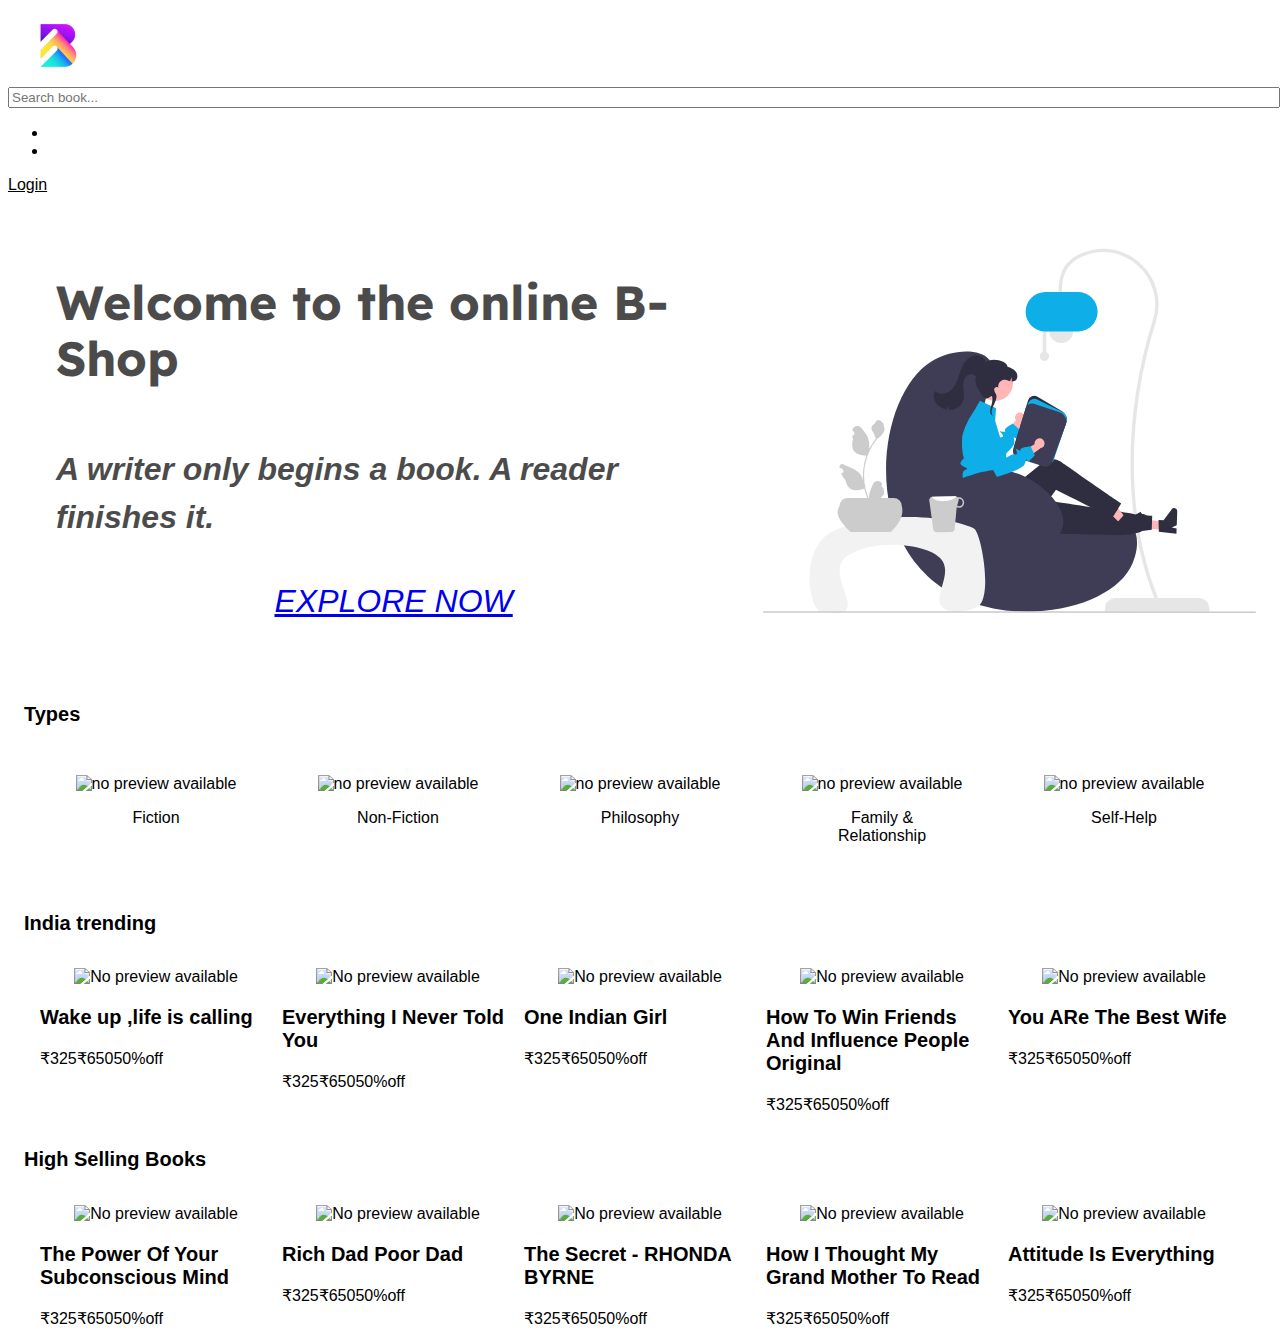
==== index.html @ 9d9bdd07 "Fix: Links updated" ====
<!DOCTYPE html>
<html lang="en">
  <head>
    <meta charset="UTF-8" />
    <meta http-equiv="X-UA-Compatible" content="IE=edge" />
    <meta name="viewport" content="width=device-width, initial-scale=1.0" />
    <!-- || Treatise-ui link -->
    <link
      rel="stylesheet"
      href="https://treatiseui.netlify.app/CSS/global.css"
    />
    <!-- || Main css link -->
    <link rel="stylesheet" href="/CSS/style.css" />
    <!-- || Fontawesome icon link -->
    <script
      src="https://kit.fontawesome.com/01d7227a07.js"
      crossorigin="anonymous"
    ></script>
    <title>Home page screen</title>
  </head>
  <body>
    <section class="main-section">
      <!-- || Navbar starts -->
      <nav class="navigation">
        <span class="hamburger-icon">
          <i class="fas fa-bars"></i>
        </span>
        <div class="nav-left-section">
          <img
            src="/Images/bookl.jpg"
            class="logo"
            alt="no preview available"
          />
        </div>
        <div class="search-icon">
          <i class="fas fa-search"></i>
        </div>
        <div class="search-bar">
          <i class="fas fa-search"></i>
          <input
            class="search-input"
            type="text"
            placeholder="Search book..."
          />
        </div>
        <div class="nav-right-section">
          <ul class="secondary-list">
            <li class="favorites-list-item">
              <a href="/Pages/Wishlist/wishlist.html" class="btn">
                <i class="fas fa-heart"></i>
              </a>
            </li>
            <li class="cart-list-item">
              <a href="Pages/CartManagement/cartpage.html" class="btn">
                <i class="fas fa-shopping-cart"></i>
              </a>
            </li>
          </ul>
          <a href="/Pages/Login/login.html" class="login-link"><span>Login</span></a>
        </div>
      </nav>
      <!-- || Navbar ends -->

      <div class="app-intro">
        <div class="intro-section">
          <h1>Welcome to the online B-Shop</h1>
          <h2><i>A writer only begins a book. A reader finishes it.</i></h2>
          <a class="btn is-solid cta-button" href="/Pages/ProductList/productlist.html"
            ><i>Explore Now</i></a
          >
        </div>
        <img src="/Images/Introimage.svg" class="image" alt="intro image" />
      </div>

      <h1 class="heading">Types</h1>
      <div class="grid-category">
        <!-- || Books type starts-->
        <div class="book-type">
          <div class="type type-fiction">
            <img
              src="https://n2.sdlcdn.com/imgs/e/h/m/Fiction-0ba2f.jpg"
              alt="no preview available"
            />
            <p>Fiction</p>
          </div>
          <div class="type type-nonfiction">
            <img
              src="https://n2.sdlcdn.com/imgs/e/h/m/NonFiction-3fef2.jpg"
              alt="no preview available"
            />
            <p>Non-Fiction</p>
          </div>
          <div class="type type-philosophy">
            <img
              src="https://n4.sdlcdn.com/imgs/e/h/m/philosphy-ed2c5.jpg"
              alt="no preview available"
            />
            <p>Philosophy</p>
          </div>
          <div class="type type-family">
            <img
              src="https://n3.sdlcdn.com/imgs/e/h/m/family-fcca1.jpg"
              alt="no preview available"
            />
            <p>Family & Relationship</p>
          </div>
          <div class="type type-selfhelp">
            <img
              src="https://n2.sdlcdn.com/imgs/e/h/m/SelfHelp-eeb2f.jpg"
              alt="no preview available"
            />
            <p>Self-Help</p>
          </div>
        </div>
        <!-- || Books category ends -->

        <!-- || Books trending starts -->
        <h1 class="heading">India trending</h1>
        <div class="book-trending">
          <div class="card">
            <div class="card-image-container">
              <img
                class="book-image"
                src="https://rukminim1.flixcart.com/image/312/312/jt7jhjk0/book/6/0/7/wake-up-life-is-calling-original-imafehzjxbac5hsz.jpeg?q=70"
                alt="No preview available"
              />
            </div>
            <div class="card-body">
              <h3 class="card-title">Wake up ,life is calling</h3>
              <p class="card-sell-price">
                <span>₹325</span><span class="card-cost-price">₹650</span
                ><span class="card-discount">50%off</span>
              </p>
            </div>
          </div>
          <div class="card">
            <div class="card-image-container">
              <img
                class="book-image"
                src="https://rukminim1.flixcart.com/image/312/312/kgzg8sw0/book/8/5/3/everything-i-never-told-you-original-imafx3s2fzftvehp.jpeg?q=70"
                alt="No preview available"
              />
            </div>
            <div class="card-body">
              <h3 class="card-title">Everything I Never Told You</h3>
              <p class="card-sell-price">
                <span>₹325</span><span class="card-cost-price">₹650</span
                ><span class="card-discount">50%off</span>
              </p>
            </div>
          </div>
          <div class="card">
            <div class="card-image-container">
              <img
                class="book-image"
                src="https://rukminim1.flixcart.com/image/312/312/ki96c280-0/book/3/p/n/one-indian-girl-original-imafy2zrymfbtygz.jpeg?q=70"
                alt="No preview available"
              />
            </div>
            <div class="card-body">
              <h3 class="card-title">One Indian Girl</h3>
              <p class="card-sell-price">
                <span>₹325</span><span class="card-cost-price">₹650</span
                ><span class="card-discount">50%off</span>
              </p>
            </div>
          </div>
          <div class="card">
            <div class="card-image-container">
              <img
                class="book-image"
                src="https://rukminim1.flixcart.com/image/312/312/krxtrww0/book/g/8/1/how-to-win-friends-and-influence-people-original-imag5m73dmc8bzhd.jpeg?q=70"
                alt="No preview available"
              />
            </div>
            <div class="card-body">
              <h3 class="card-title">
                How To Win Friends And Influence People Original
              </h3>
              <p class="card-sell-price">
                <span>₹325</span><span class="card-cost-price">₹650</span
                ><span class="card-discount">50%off</span>
              </p>
            </div>
          </div>
          <div class="card">
            <div class="card-image-container">
              <img
                class="book-image"
                src="https://rukminim1.flixcart.com/image/312/312/jyeq64w0/book/5/4/0/you-are-the-best-wife-original-imafgkyugczdayt8.jpeg?q=70"
                alt="No preview available"
              />
            </div>
            <div class="card-body">
              <h3 class="card-title">You ARe The Best Wife</h3>
              <p class="card-sell-price">
                <span>₹325</span><span class="card-cost-price">₹650</span
                ><span class="card-discount">50%off</span>
              </p>
            </div>
          </div>
        </div>
        <!-- || Books trending ends -->

        <!-- || High selling books starts -->
        <h1 class="heading">High Selling Books</h1>
        <div class="book-high-sell">
          <div class="card">
            <div class="card-image-container">
              <img
                class="book-image"
                src="https://rukminim1.flixcart.com/image/312/312/ktn9pjk0/book/m/q/n/the-power-of-your-subconscious-mind-original-imag6xbtcrb2mmrh.jpeg?q=70"
                alt="No preview available"
              />
            </div>
            <div class="card-body">
              <h3 class="card-title">The Power Of Your Subconscious Mind</h3>
              <p class="card-sell-price">
                <span>₹325</span><span class="card-cost-price">₹650</span
                ><span class="card-discount">50%off</span>
              </p>
            </div>
          </div>
          <div class="card">
            <div class="card-image-container">
              <img
                class="book-image"
                src="https://rukminim1.flixcart.com/image/312/312/kcjexe80/book/3/7/8/rich-dad-poor-dad-original-imaftn7pnn7ykgyr.jpeg?q=70"
                alt="No preview available"
              />
            </div>
            <div class="card-body">
              <h3 class="card-title">Rich Dad Poor Dad</h3>
              <p class="card-sell-price">
                <span>₹325</span><span class="card-cost-price">₹650</span
                ><span class="card-discount">50%off</span>
              </p>
            </div>
          </div>
          <div class="card">
            <div class="card-image-container">
              <img
                class="book-image"
                src="https://rukminim1.flixcart.com/image/312/312/k5bcscw0/book/2/9/7/the-secret-original-imaf59cpc9fxffwj.jpeg?q=70"
                alt="No preview available"
              />
            </div>
            <div class="card-body">
              <h3 class="card-title">The Secret - RHONDA BYRNE</h3>
              <p class="card-sell-price">
                <span>₹325</span><span class="card-cost-price">₹650</span
                ><span class="card-discount">50%off</span>
              </p>
            </div>
          </div>
          <div class="card">
            <div class="card-image-container">
              <img
                class="book-image"
                src="https://rukminim1.flixcart.com/image/312/312/kxhvf680/book/e/0/g/how-i-taught-my-grand-mother-to-read-original-imag9xnaqhbsjkqy.jpeg?q=70"
                alt="No preview available"
              />
            </div>
            <div class="card-body">
              <h3 class="card-title">How I Thought My Grand Mother To Read</h3>
              <p class="card-sell-price">
                <span>₹325</span><span class="card-cost-price">₹650</span
                ><span class="card-discount">50%off</span>
              </p>
            </div>
          </div>
          <div class="card">
            <div class="card-image-container">
              <img
                class="book-image"
                src="https://rukminim1.flixcart.com/image/300/300/khxqt8w0-0/book/x/o/v/attitude-is-everything-change-your-attitude-change-your-life-original-imafxtvesfbk8rje.jpeg?q=90"
                alt="No preview available"
              />
            </div>
            <div class="card-body">
              <h3 class="card-title">Attitude Is Everything</h3>
              <p class="card-sell-price">
                <span>₹325</span><span class="card-cost-price">₹650</span
                ><span class="card-discount">50%off</span>
              </p>
            </div>
          </div>
        </div>
        <!-- || High selling books ends -->
      </div>
      <!-- Books trendings -->
    </section>
  </body>
</html>
---- CSS/style.css ----
@import url("/Pages/ProductList/productlist.css");
@import url("/Pages/CartManagement/cartpage.css");
@import url("/Pages/Wishlist/wishlist.css");
@import url("/Pages/Login/login.css");
@import url("/Pages/Signup/signup.css");
@import url("utilities.css");

/************Home***********
*************Page***********
*************Style***********/

/* || Navigation section */
.navigation {
  background-color: var(--Color_White);
}
.search-bar {
  align-items: center;
}
.search-input {
  width: 100%;
}
.secondary-list {
  gap: 10px;
}

.main-heading {
  text-transform: uppercase;
  padding: 1rem;
  font-size: 1.5rem;
  text-align: center;
}

/* || Introduction section */
.grid-category {
  background-color: var(--Color_White);
}
.app-intro {
  background-color: var(--Primary_Color_100);
  padding: 1rem;
  display: flex;
}
.image {
  max-width: 40%;
}
.book-image {
  max-width: 90%;
}

.intro-section {
  padding: 1rem;
  margin: 1rem;
  display: flex;
  flex-direction: column;
  align-items: center;
  justify-content: center;
}
.intro-section h1 {
  font-family: "Lexend", sans-serif;
  opacity: 0.7;
  font-size: 3rem;
  line-height: 3.5rem;
}
.intro-section h2 {
  opacity: 0.7;
  font-size: 2rem;
  line-height: 3rem;
}
.cta-button {
  margin-top: 1rem;
  text-transform: uppercase;
  font-size: 2rem;
}

/* || category section */

.heading {
  border-bottom: 1px solid var(--Secondary_Border_Color);
  font-size: 1.25rem;
  padding: 1rem;
  line-height: 2rem;
  background-color: var(--Color_White);
}
.book-type,
.book-trending,
.book-high-sell {
  margin: 0 2rem;
  display: grid;
  gap: 10px;
  grid-template-columns: repeat(auto-fit, minmax(200px, 1fr));
}
.type {
  display: flex;
  flex-direction: column;
  align-items: center;
  transition: transform 0.5s;
  padding: 1rem;
  cursor: pointer;
}
.type:hover {
  transform: scale(1.2);
}
.type-family p {
  max-width: 50%;
  text-align: center;
}

/* Card  */

.card {
  border: none;
}
.card-image-container {
  display: flex;
  justify-content: center;
  align-items: center;
}

.card-sell-price {
  margin: 0;
}
.book-trending {
  align-items: flex-start;
}

@media screen and (max-width: 470px) {
  .book-category,
  .book-trending,
  .book-high-sell {
    grid-template-columns: auto;
    justify-content: center;
  }
}

@media screen and (max-width: 750px) {
  .image {
    display: none;
  }
  .intro-section {
    text-align: center;
  }
}
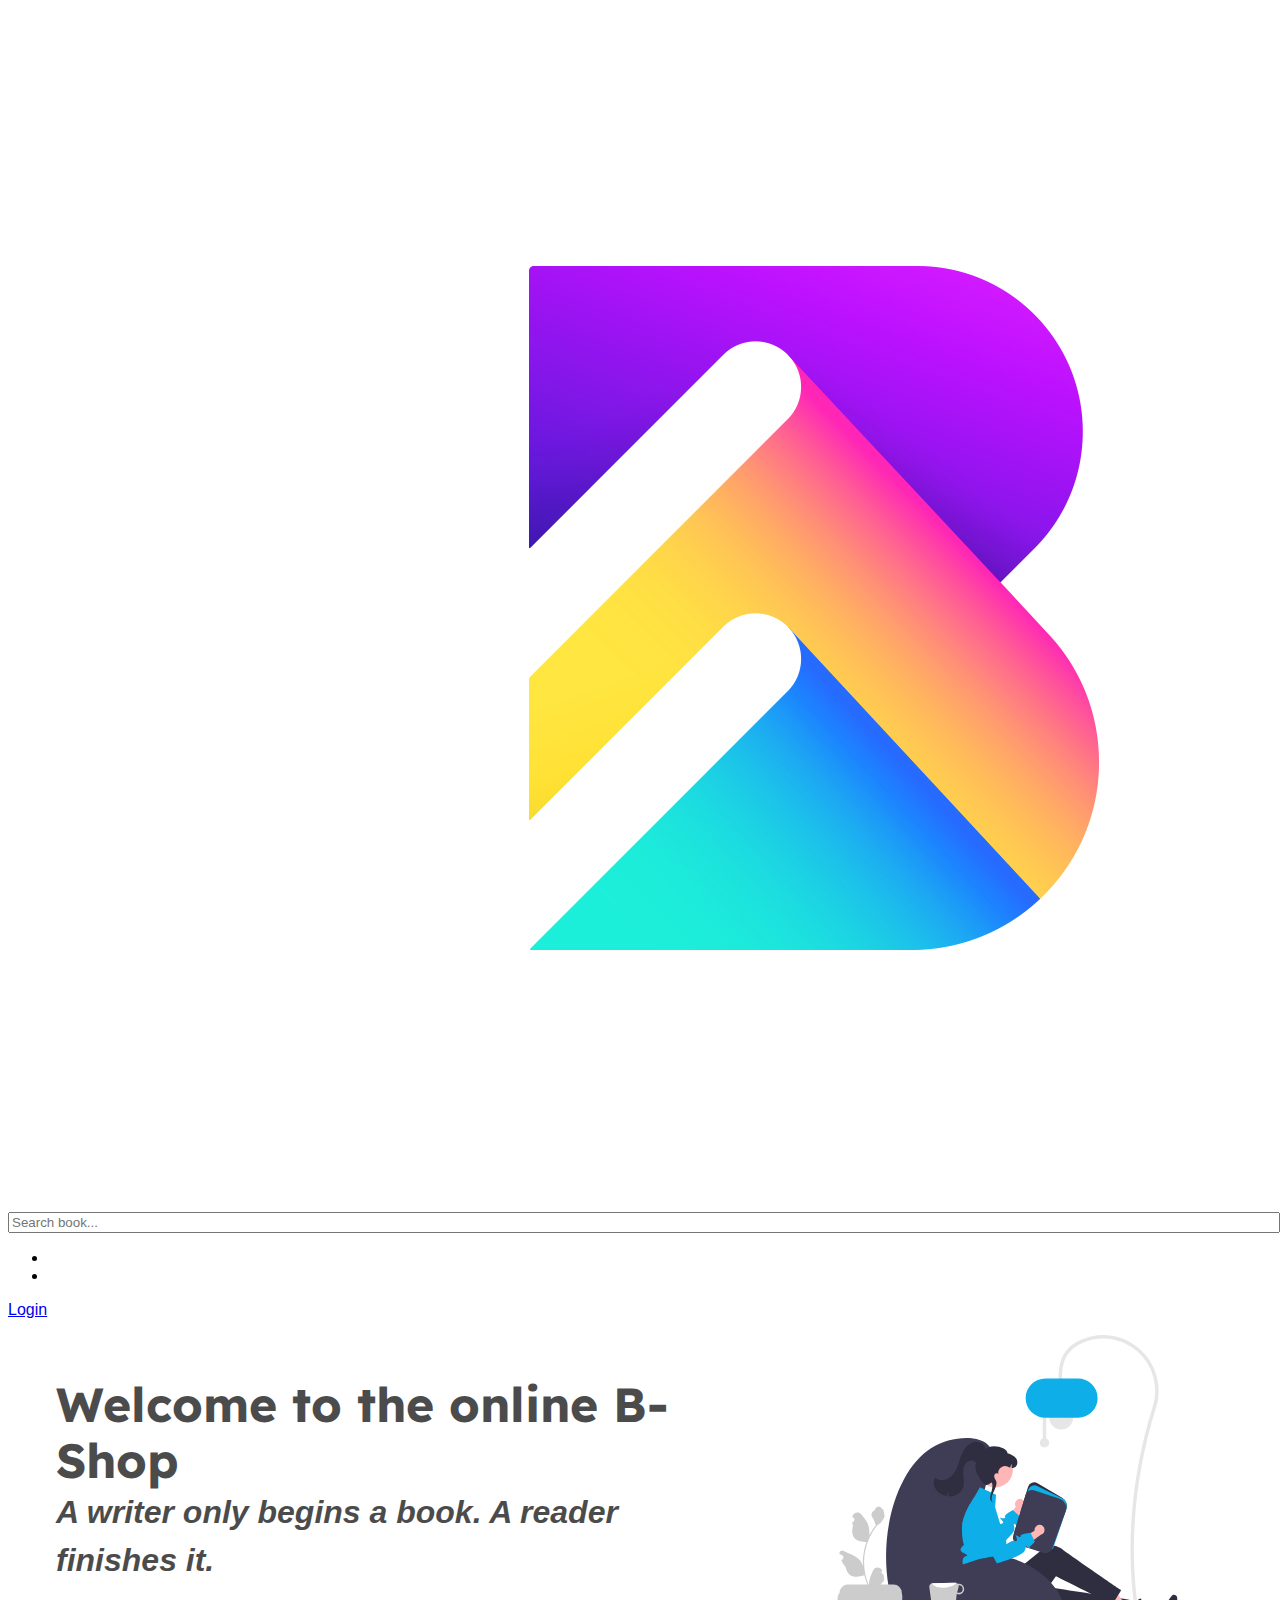
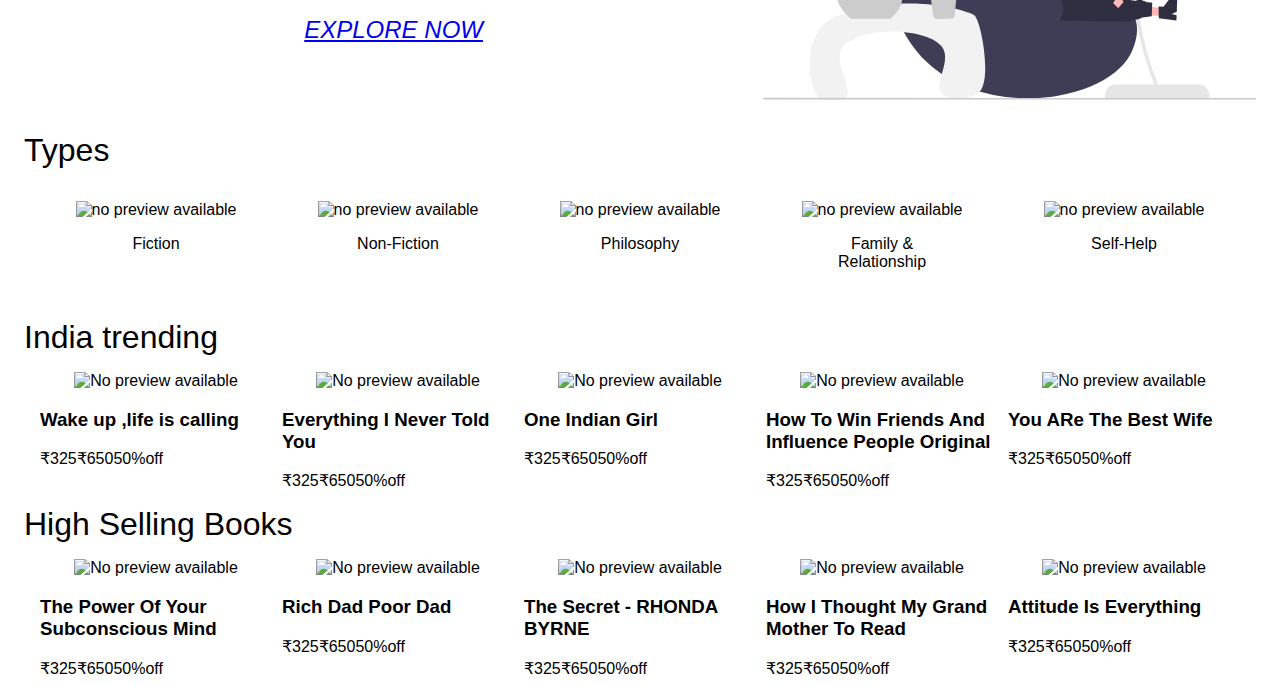
==== commit 32b5b674: "Fix: Fixed some styling" ====
--- a/index.html
+++ b/index.html
@@ -46,33 +46,33 @@
         <div class="nav-right-section">
           <ul class="secondary-list">
             <li class="favorites-list-item">
-              <a href="/Pages/Wishlist/wishlist.html" class="btn">
+              <a href="/wishlist.html" class="btn">
                 <i class="fas fa-heart"></i>
               </a>
             </li>
             <li class="cart-list-item">
-              <a href="Pages/CartManagement/cartpage.html" class="btn">
+              <a href="/cartpage.html" class="btn">
                 <i class="fas fa-shopping-cart"></i>
               </a>
             </li>
           </ul>
-          <a href="/Pages/Login/login.html" class="login-link"><span>Login</span></a>
+          <a href="/login.html" class="login-link"><span>Login</span></a>
         </div>
       </nav>
       <!-- || Navbar ends -->
 
       <div class="app-intro">
         <div class="intro-section">
-          <h1>Welcome to the online B-Shop</h1>
-          <h2><i>A writer only begins a book. A reader finishes it.</i></h2>
-          <a class="btn is-solid cta-button" href="/Pages/ProductList/productlist.html"
+          <h1 class="intro-header">Welcome to the online B-Shop</h1>
+          <h2 class="intro-quote"><i>A writer only begins a book. A reader finishes it.</i></h2>
+          <a class="btn is-solid cta-button" href="productlist.html"
             ><i>Explore Now</i></a
           >
         </div>
         <img src="/Images/Introimage.svg" class="image" alt="intro image" />
       </div>
 
-      <h1 class="heading">Types</h1>
+      <h1 class="section-heading">Types</h1>
       <div class="grid-category">
         <!-- || Books type starts-->
         <div class="book-type">
@@ -115,7 +115,7 @@
         <!-- || Books category ends -->
 
         <!-- || Books trending starts -->
-        <h1 class="heading">India trending</h1>
+        <h1 class="section-heading">India trending</h1>
         <div class="book-trending">
           <div class="card">
             <div class="card-image-container">
@@ -203,7 +203,7 @@
         <!-- || Books trending ends -->
 
         <!-- || High selling books starts -->
-        <h1 class="heading">High Selling Books</h1>
+        <h1 class="section-heading">High Selling Books</h1>
         <div class="book-high-sell">
           <div class="card">
             <div class="card-image-container">
--- a/CSS/style.css
+++ b/CSS/style.css
@@ -1,8 +1,8 @@
-@import url("/Pages/ProductList/productlist.css");
-@import url("/Pages/CartManagement/cartpage.css");
-@import url("/Pages/Wishlist/wishlist.css");
-@import url("/Pages/Login/login.css");
-@import url("/Pages/Signup/signup.css");
+@import url("/productlist.css");
+@import url("/cartpage.css");
+@import url("/wishlist.css");
+@import url("/login.css");
+@import url("/signup.css");
 @import url("utilities.css");
 
 /************Home***********
@@ -29,6 +29,12 @@
   font-size: 1.5rem;
   text-align: center;
 }
+.section-heading{
+  font-weight: 400;
+  background-color: var(--Color_White);
+  padding: 1rem;
+  margin: 0;
+}
 
 /* || Introduction section */
 .grid-category {
@@ -38,6 +44,10 @@
   background-color: var(--Primary_Color_100);
   padding: 1rem;
   display: flex;
+}
+.intro-header,
+.intro-quote {
+  margin: 0;
 }
 .image {
   max-width: 40%;
@@ -68,7 +78,8 @@
 .cta-button {
   margin-top: 1rem;
   text-transform: uppercase;
-  font-size: 2rem;
+  font-size: 1.5rem;
+  padding: 1rem 2rem;
 }
 
 /* || category section */
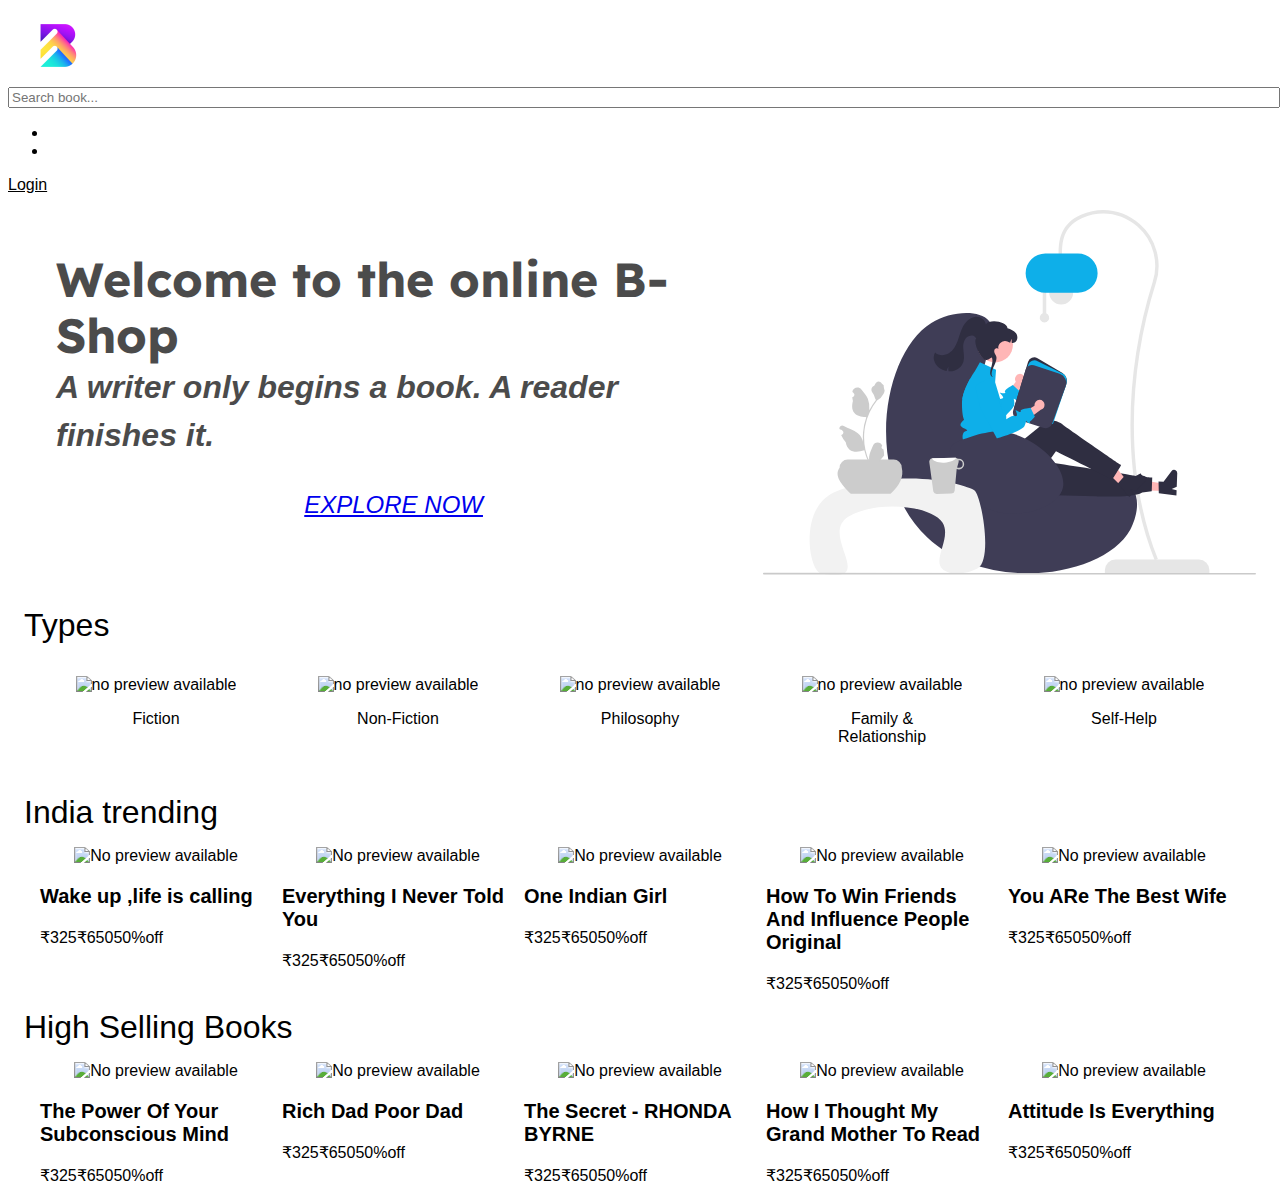
==== commit f5ed66b5: "Merge branch 'dev' into homepage" ====
--- a/index.html
+++ b/index.html
@@ -46,17 +46,17 @@
         <div class="nav-right-section">
           <ul class="secondary-list">
             <li class="favorites-list-item">
-              <a href="/wishlist.html" class="btn">
+              <a href="/Pages/Wishlist/wishlist.html" class="btn">
                 <i class="fas fa-heart"></i>
               </a>
             </li>
             <li class="cart-list-item">
-              <a href="/cartpage.html" class="btn">
+              <a href="Pages/CartManagement/cartpage.html" class="btn">
                 <i class="fas fa-shopping-cart"></i>
               </a>
             </li>
           </ul>
-          <a href="/login.html" class="login-link"><span>Login</span></a>
+          <a href="/Pages/Login/login.html" class="login-link"><span>Login</span></a>
         </div>
       </nav>
       <!-- || Navbar ends -->
@@ -65,7 +65,7 @@
         <div class="intro-section">
           <h1 class="intro-header">Welcome to the online B-Shop</h1>
           <h2 class="intro-quote"><i>A writer only begins a book. A reader finishes it.</i></h2>
-          <a class="btn is-solid cta-button" href="productlist.html"
+          <a class="btn is-solid cta-button" href="/Pages/ProductList/productlist.html"
             ><i>Explore Now</i></a
           >
         </div>
--- a/CSS/style.css
+++ b/CSS/style.css
@@ -1,8 +1,9 @@
-@import url("/productlist.css");
-@import url("/cartpage.css");
-@import url("/wishlist.css");
-@import url("/login.css");
-@import url("/signup.css");
+@import url("/Pages/ProductList/productlist.css");
+@import url("/Pages/CartManagement/cartpage.css");
+@import url("/Pages/Wishlist/wishlist.css");
+@import url("/Pages/Login/login.css");
+@import url("/Pages/Signup/signup.css");
+@import url('/Pages/Logout/logout.css');
 @import url("utilities.css");
 
 /************Home***********
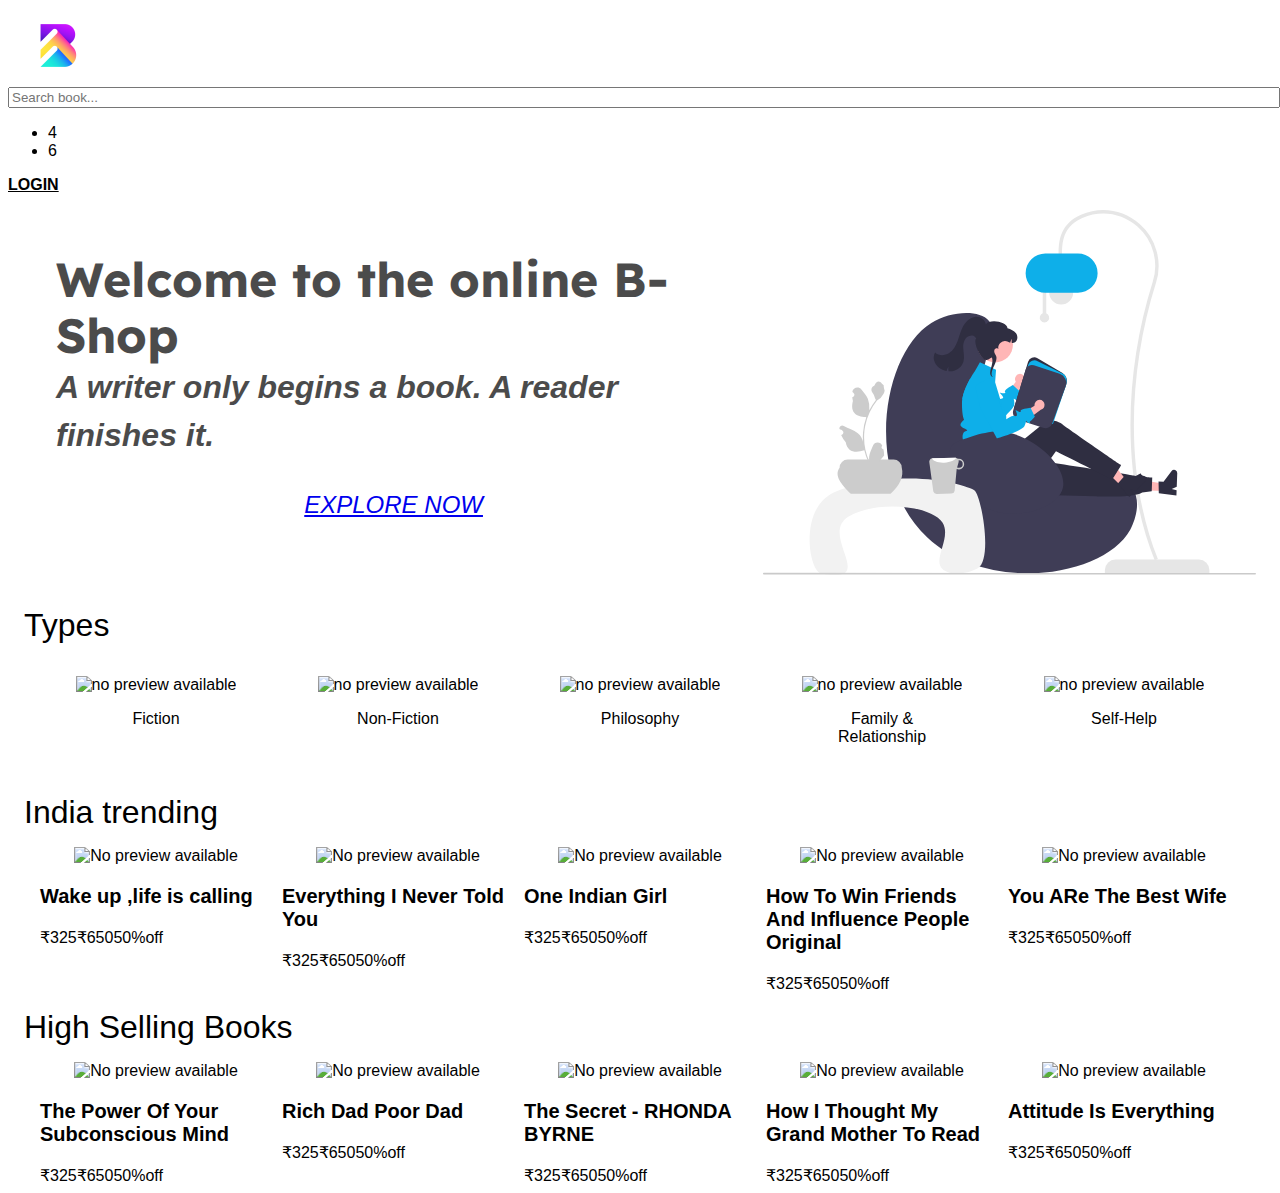
==== commit e4b7ad05: "Feat: Added badge to navigation" ====
--- a/index.html
+++ b/index.html
@@ -46,17 +46,21 @@
         <div class="nav-right-section">
           <ul class="secondary-list">
             <li class="favorites-list-item">
-              <a href="/Pages/Wishlist/wishlist.html" class="btn">
+              <a href="/Pages/Wishlist/wishlist.html">
                 <i class="fas fa-heart"></i>
               </a>
+              <span class="favourite-badge badge">4</span>
             </li>
             <li class="cart-list-item">
-              <a href="Pages/CartManagement/cartpage.html" class="btn">
+              <a href="Pages/CartManagement/cartpage.html">
                 <i class="fas fa-shopping-cart"></i>
               </a>
+              <span class="cart-badge badge">6</span>
             </li>
           </ul>
-          <a href="/Pages/Login/login.html" class="login-link"><span>Login</span></a>
+          <a href="/Pages/Login/login.html" class="login-link"
+            ><span>Login</span></a
+          >
         </div>
       </nav>
       <!-- || Navbar ends -->
@@ -64,8 +68,12 @@
       <div class="app-intro">
         <div class="intro-section">
           <h1 class="intro-header">Welcome to the online B-Shop</h1>
-          <h2 class="intro-quote"><i>A writer only begins a book. A reader finishes it.</i></h2>
-          <a class="btn is-solid cta-button" href="/Pages/ProductList/productlist.html"
+          <h2 class="intro-quote">
+            <i>A writer only begins a book. A reader finishes it.</i>
+          </h2>
+          <a
+            class="btn is-solid cta-button"
+            href="/Pages/ProductList/productlist.html"
             ><i>Explore Now</i></a
           >
         </div>
--- a/CSS/style.css
+++ b/CSS/style.css
@@ -3,7 +3,7 @@
 @import url("/Pages/Wishlist/wishlist.css");
 @import url("/Pages/Login/login.css");
 @import url("/Pages/Signup/signup.css");
-@import url('/Pages/Logout/logout.css');
+@import url("/Pages/Logout/logout.css");
 @import url("utilities.css");
 
 /************Home***********
@@ -20,8 +20,9 @@
 .search-input {
   width: 100%;
 }
-.secondary-list {
-  gap: 10px;
+.login-link {
+  font-weight: 600;
+  text-transform: uppercase;
 }
 
 .main-heading {
@@ -30,7 +31,7 @@
   font-size: 1.5rem;
   text-align: center;
 }
-.section-heading{
+.section-heading {
   font-weight: 400;
   background-color: var(--Color_White);
   padding: 1rem;
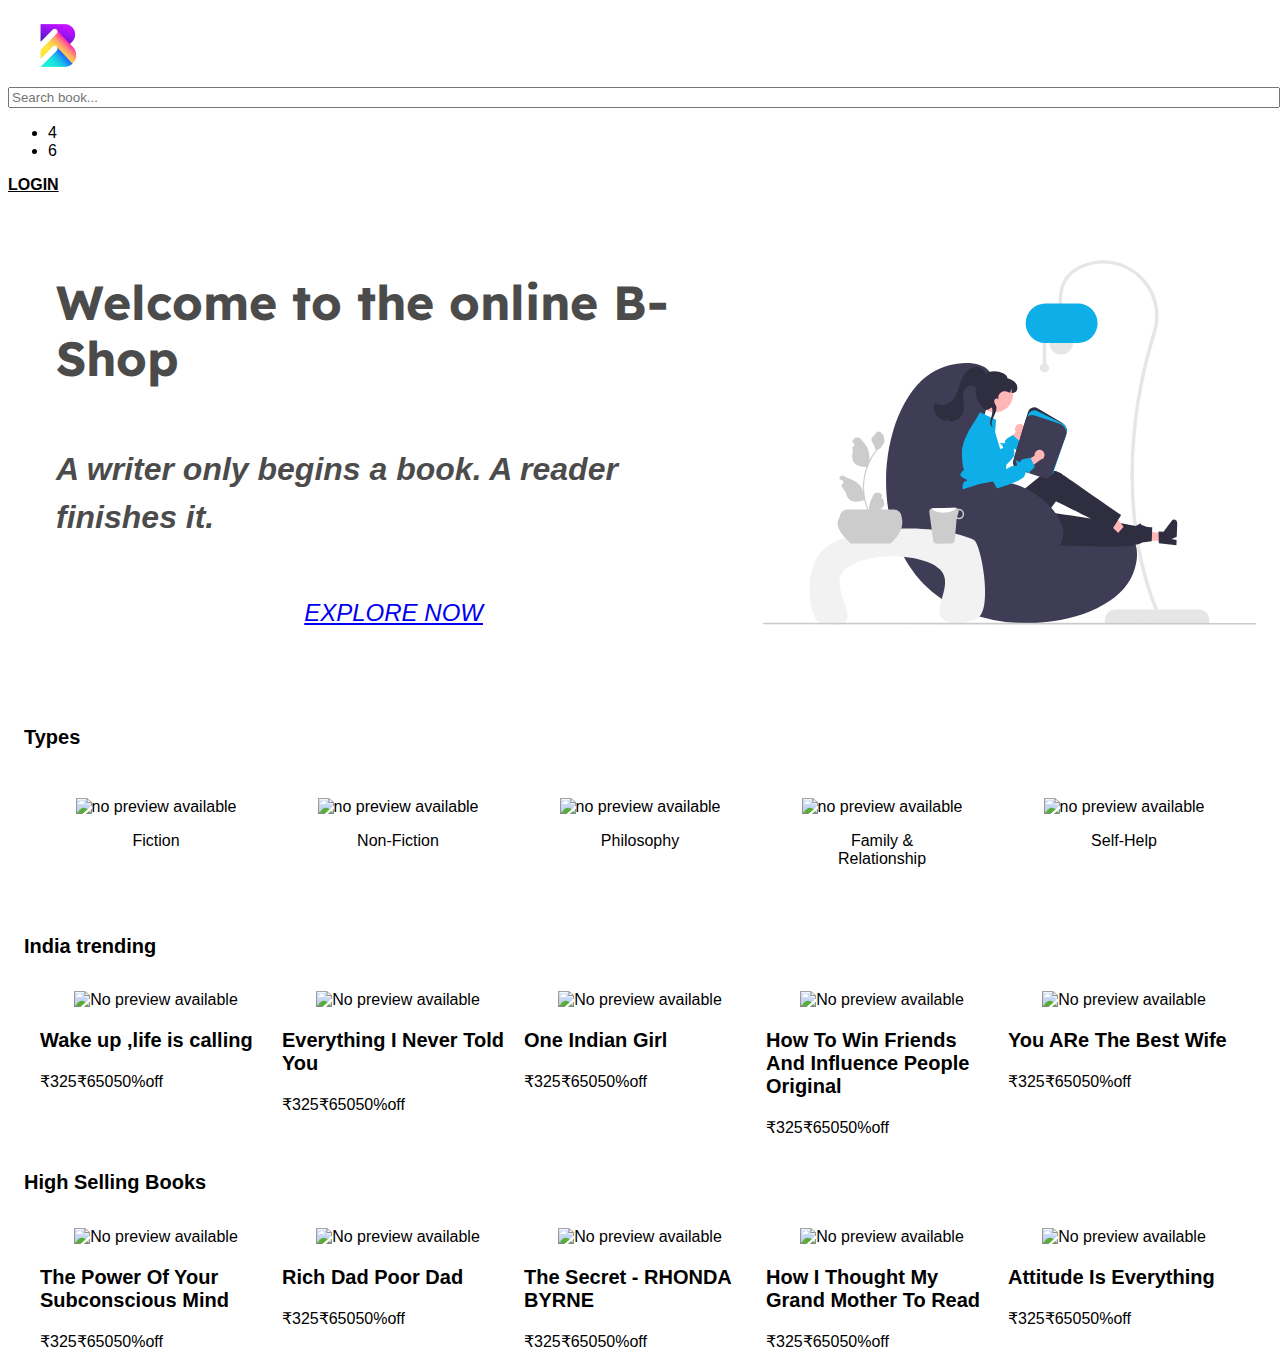
==== commit ccbb4799: "Style: Badge added to navigation" ====
--- a/index.html
+++ b/index.html
@@ -46,31 +46,27 @@
         <div class="nav-right-section">
           <ul class="secondary-list">
             <li class="favorites-list-item">
-              <a href="/Pages/Wishlist/wishlist.html">
+              <a href="/wishlist.html" class="btn">
                 <i class="fas fa-heart"></i>
               </a>
               <span class="favourite-badge badge">4</span>
             </li>
             <li class="cart-list-item">
-              <a href="Pages/CartManagement/cartpage.html">
+              <a href="/cartpage.html" class="btn">
                 <i class="fas fa-shopping-cart"></i>
               </a>
               <span class="cart-badge badge">6</span>
             </li>
           </ul>
-          <a href="/Pages/Login/login.html" class="login-link"
-            ><span>Login</span></a
-          >
+          <a href="/login.html" class="login-link"><span>Login</span></a>
         </div>
       </nav>
       <!-- || Navbar ends -->
 
       <div class="app-intro">
         <div class="intro-section">
-          <h1 class="intro-header">Welcome to the online B-Shop</h1>
-          <h2 class="intro-quote">
-            <i>A writer only begins a book. A reader finishes it.</i>
-          </h2>
+          <h1>Welcome to the online B-Shop</h1>
+          <h2><i>A writer only begins a book. A reader finishes it.</i></h2>
           <a
             class="btn is-solid cta-button"
             href="/Pages/ProductList/productlist.html"
@@ -80,7 +76,7 @@
         <img src="/Images/Introimage.svg" class="image" alt="intro image" />
       </div>
 
-      <h1 class="section-heading">Types</h1>
+      <h1 class="heading">Types</h1>
       <div class="grid-category">
         <!-- || Books type starts-->
         <div class="book-type">
@@ -123,7 +119,7 @@
         <!-- || Books category ends -->
 
         <!-- || Books trending starts -->
-        <h1 class="section-heading">India trending</h1>
+        <h1 class="heading">India trending</h1>
         <div class="book-trending">
           <div class="card">
             <div class="card-image-container">
@@ -211,7 +207,7 @@
         <!-- || Books trending ends -->
 
         <!-- || High selling books starts -->
-        <h1 class="section-heading">High Selling Books</h1>
+        <h1 class="heading">High Selling Books</h1>
         <div class="book-high-sell">
           <div class="card">
             <div class="card-image-container">
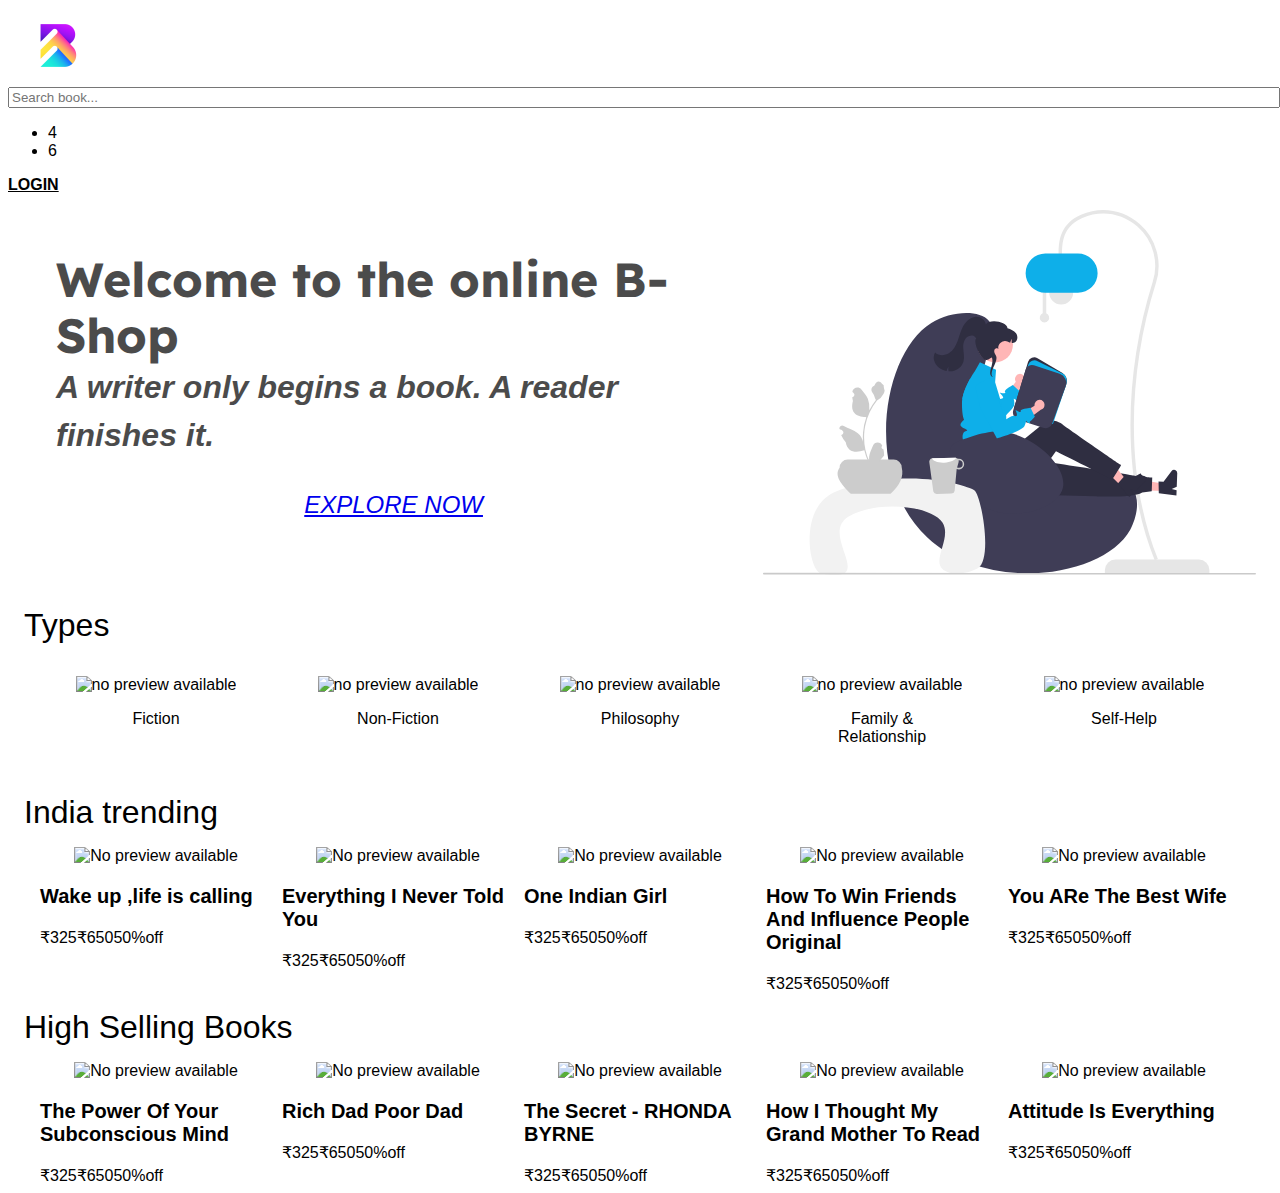
==== commit 4266ef8d: "Merge branch 'dev' into productList" ====
--- a/index.html
+++ b/index.html
@@ -46,27 +46,31 @@
         <div class="nav-right-section">
           <ul class="secondary-list">
             <li class="favorites-list-item">
-              <a href="/wishlist.html" class="btn">
+              <a href="/Pages/Wishlist/wishlist.html">
                 <i class="fas fa-heart"></i>
               </a>
               <span class="favourite-badge badge">4</span>
             </li>
             <li class="cart-list-item">
-              <a href="/cartpage.html" class="btn">
+              <a href="Pages/CartManagement/cartpage.html">
                 <i class="fas fa-shopping-cart"></i>
               </a>
               <span class="cart-badge badge">6</span>
             </li>
           </ul>
-          <a href="/login.html" class="login-link"><span>Login</span></a>
+          <a href="/Pages/Login/login.html" class="login-link"
+            ><span>Login</span></a
+          >
         </div>
       </nav>
       <!-- || Navbar ends -->
 
       <div class="app-intro">
         <div class="intro-section">
-          <h1>Welcome to the online B-Shop</h1>
-          <h2><i>A writer only begins a book. A reader finishes it.</i></h2>
+          <h1 class="intro-header">Welcome to the online B-Shop</h1>
+          <h2 class="intro-quote">
+            <i>A writer only begins a book. A reader finishes it.</i>
+          </h2>
           <a
             class="btn is-solid cta-button"
             href="/Pages/ProductList/productlist.html"
@@ -76,7 +80,7 @@
         <img src="/Images/Introimage.svg" class="image" alt="intro image" />
       </div>
 
-      <h1 class="heading">Types</h1>
+      <h1 class="section-heading">Types</h1>
       <div class="grid-category">
         <!-- || Books type starts-->
         <div class="book-type">
@@ -119,7 +123,7 @@
         <!-- || Books category ends -->
 
         <!-- || Books trending starts -->
-        <h1 class="heading">India trending</h1>
+        <h1 class="section-heading">India trending</h1>
         <div class="book-trending">
           <div class="card">
             <div class="card-image-container">
@@ -207,7 +211,7 @@
         <!-- || Books trending ends -->
 
         <!-- || High selling books starts -->
-        <h1 class="heading">High Selling Books</h1>
+        <h1 class="section-heading">High Selling Books</h1>
         <div class="book-high-sell">
           <div class="card">
             <div class="card-image-container">
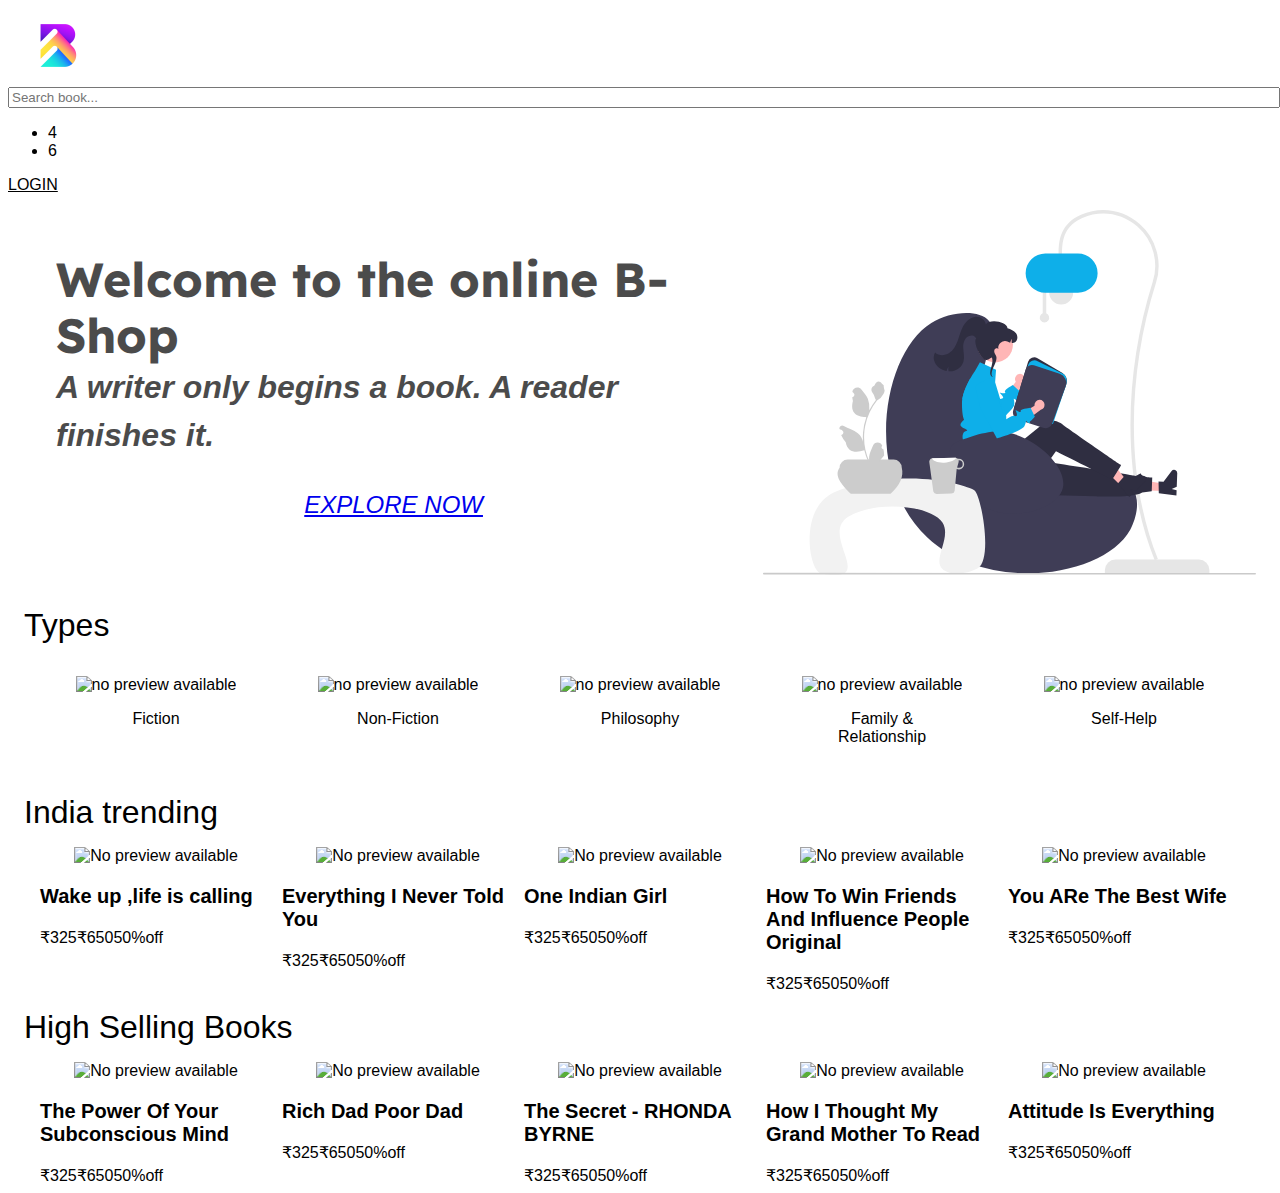
==== commit d7277861: "Fix: home link updated" ====
--- a/index.html
+++ b/index.html
@@ -26,11 +26,13 @@
           <i class="fas fa-bars"></i>
         </span>
         <div class="nav-left-section">
-          <img
-            src="/Images/bookl.jpg"
-            class="logo"
-            alt="no preview available"
-          />
+          <a href="/index.html">
+            <img
+              src="/Images/bookl.jpg"
+              class="logo"
+              alt="no preview available"
+            />
+          </a>
         </div>
         <div class="search-icon">
           <i class="fas fa-search"></i>
--- a/CSS/style.css
+++ b/CSS/style.css
@@ -4,6 +4,7 @@
 @import url("/Pages/Login/login.css");
 @import url("/Pages/Signup/signup.css");
 @import url("/Pages/Logout/logout.css");
+@import url("/Pages/ForgotPassword/forgotpassword.css");
 @import url("utilities.css");
 
 /************Home***********
@@ -20,8 +21,7 @@
 .search-input {
   width: 100%;
 }
-.login-link {
-  font-weight: 600;
+.login-link{
   text-transform: uppercase;
 }
 
